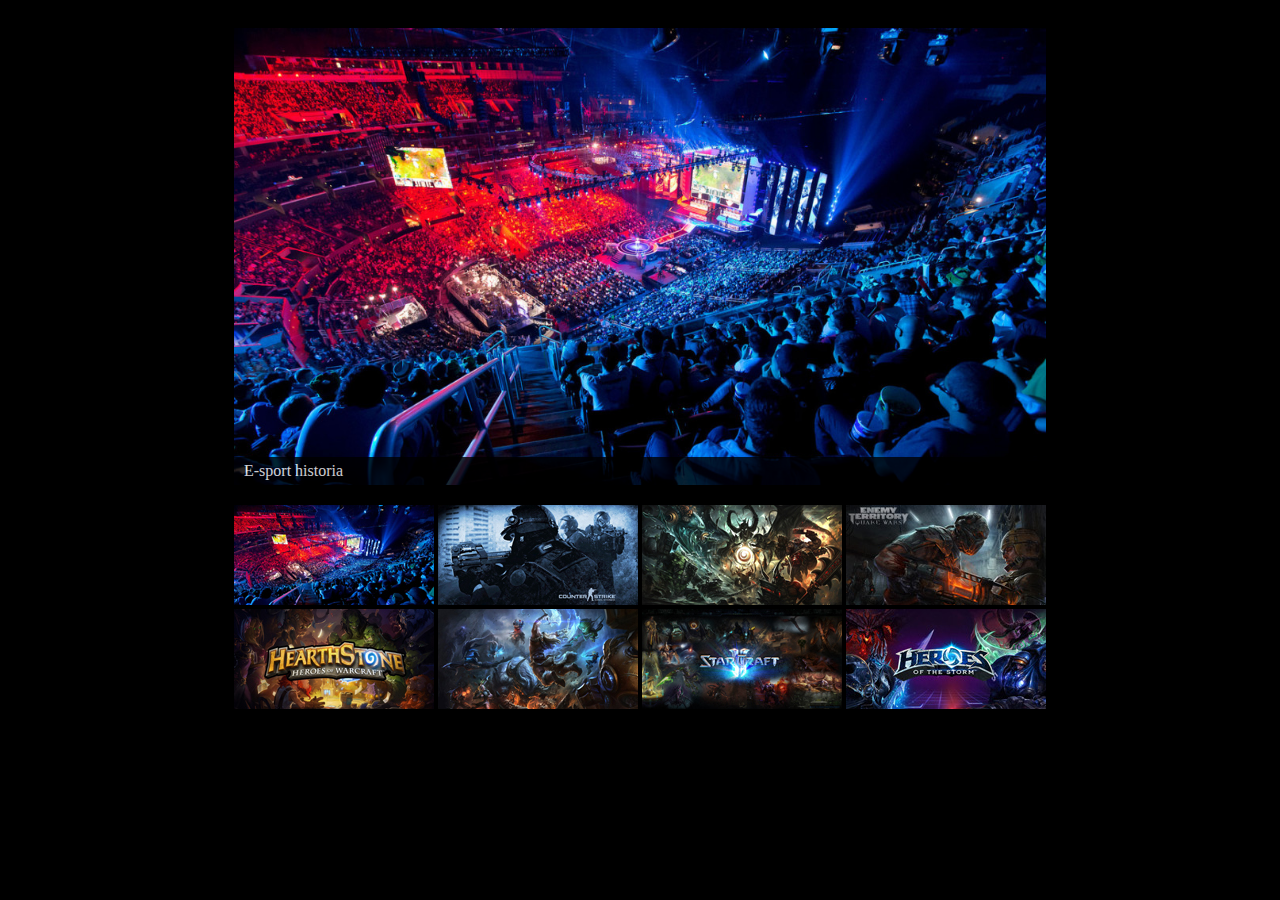
==== index.html @ 61b14e74 "Börjat på historia samt fixat bilder på subpages" ====
<!DOCTYPE html>
<html>
	<head>
	<meta charset="utf-8">
	<title> Förstasida </title>
	<link rel="stylesheet" href="nivo-slider.css" type="text/css" />
	<link rel="stylesheet" type="text/css" href="css.css">
	<script src="http://ajax.googleapis.com/ajax/libs/jquery/1.10.1/jquery.min.js" type="text/javascript"></script>
	<script src="jquery.nivo.slider.pack.js" type="text/javascript"></script>
	</head>
	<body class="firstpage">
	<div id="container">
	<div id="slider" class="nivoSlider">
		<a href="subpages/historia.html"> <img src="bilder/crowd_1.jpg" alt="" title="E-sport historia" /></a>
		<a href="subpages/cs.html"> <img src="bilder/cs_1.jpg" alt="" title="Counter-Strike" /></a>
		<a href="subpages/dota.html"> <img src="bilder/dota_1.jpg" alt="" title="Dota" /></a>
		<a href="subpages/quake.html"> <img src="bilder/quake_1.jpg" alt="" title="Quake" /></a>
		<a href="subpages/hs.html"> <img src="bilder/hs_1.jpg" alt="" title="Hearthstone" /></a>
		<a href="subpages/lol.html"> <img src="bilder/lol_1.jpg" alt=""	title="League of Legends" /></a>
		<a href="subpages/sc.html"> <img src="bilder/sc_1.jpg" alt="" title="StarCraft" /></a>
		<a href="subpages/dota.html"> <img src="bilder/hos_1.jpg" alt="" title="Heroes of the Storm" /></a>
	</div>
	<div class="rad1">
		<a class="atsidan" href="subpages/historia.html" title="E-sport historia"><img class="under" src="bilder/crowd_2.jpg" alt="" /></a>  
		<a class="atsidan" href="subpages/cs.html" title="Counter-Strike"><img class="under" src="bilder/cs_2.jpg" alt=""/></a> 
		<a class="atsidan" href="subpages/dota.html" title="Dota"><img class="under" src="bilder/dota_2.jpg" alt=""/></a>
		<a href="subpages/quake.html" title="Quake"><img class="under" src="bilder/quake_2.jpg" alt=""/></a>	
	</div>
	<div class="rad2">
		<a class="atsidan" href="subpages/hs.html" title="Hearthstone"><img class="under" src="bilder/hs_2.jpg" alt=""/></a>
		<a class="atsidan" href="subpages/lol.html" title="League of Legends"><img class="under" src="bilder/lol_2.jpg" alt=""/></a>
		<a class="atsidan" href="subpages/sc.html" title="StarCraft"><img class="under" src="bilder/sc_2.jpg" alt=""/></a>
		<a href="subpages/hos.html" title="Heroes of the Storm"><img class="under" src="bilder/hos_2.jpg" alt=""/></a>
	</div>
	</div>
	
	
	
	
	<script type="text/javascript">
	$(window).load(function() {
    $('#slider').nivoSlider({
	effect: 'sliceUpLeft',                 // Specify sets like: 'fold,fade,sliceDown'
    slices: 15,                     // For slice animations
    boxCols: 8,                     // For box animations
    boxRows: 4,                     // For box animations
    animSpeed: 500,                 // Slide transition speed
    pauseTime: 3000,                 // How long each slide will show
    startSlide: 0,                     // Set starting Slide (0 index)
    directionNav: false,             // Next & Prev navigation
    controlNav: false,                 // 1,2,3... navigation
    controlNavThumbs: false,         // Use thumbnails for Control Nav
    pauseOnHover: true,             // Stop animation while hovering
    manualAdvance: false,             // Force manual transitions
    prevText: 'Prev',                 // Prev directionNav text
    nextText: 'Next',                 // Next directionNav text
    randomStart: false,             // Start on a random slide
    beforeChange: function(){},     // Triggers before a slide transition
    afterChange: function(){},         // Triggers after a slide transition
    slideshowEnd: function(){},     // Triggers after all slides have been shown
    lastSlide: function(){},         // Triggers when last slide is shown
    afterLoad: function(){}         // Triggers when slider has loaded
 });
 });
</script>
	</body>
	
</html>
---- css.css ----
/***************************************************

Förstasidan

***************************************************/
	.firstpage {
		background-color: black;
		padding: 20px;
	}
	#container {
		max-width: 812px;
		margin: auto;
	}
	.atsidan {
	}
	.rad1 {
		padding-top: 20px;
	}
	.under:hover {
		width: 198px;		/*För att bevara storleken på bilden när bordern läggs till*/
		height: 98px;				
		border: 1px solid white;
	}
/***********************************************************

Spelsidor

***********************************************************/
.twitter {
		float: right;
	}
#text {
	width: 800px;
	margin: auto;
	border: 10px dotted red;
	padding: 0px 100px 10px;
	margin-top: 30px;
  background-color: rgba(0,0,0,0.7);
}
header{
	text-align: center;
	}
nav{
	float: left;
	padding-right: 20px;
}

/*********************************************************

Historia

*********************************************************/
table {
	border: 1px solid #47D8F5;  /* En pixel för mycket åt höger*/
	background: #fff;
	width: 55%;
	border-radius: 5px;
	border-spacing: 0;
	}
td {
	border-top: 1px solid #47D8F5;
	border-right: 1px solid #47D8F5;
}
th {
	background-color: #47D8F5;
}
th,td {
	padding: 10px 10px 2px;
	text-align: left;
	}
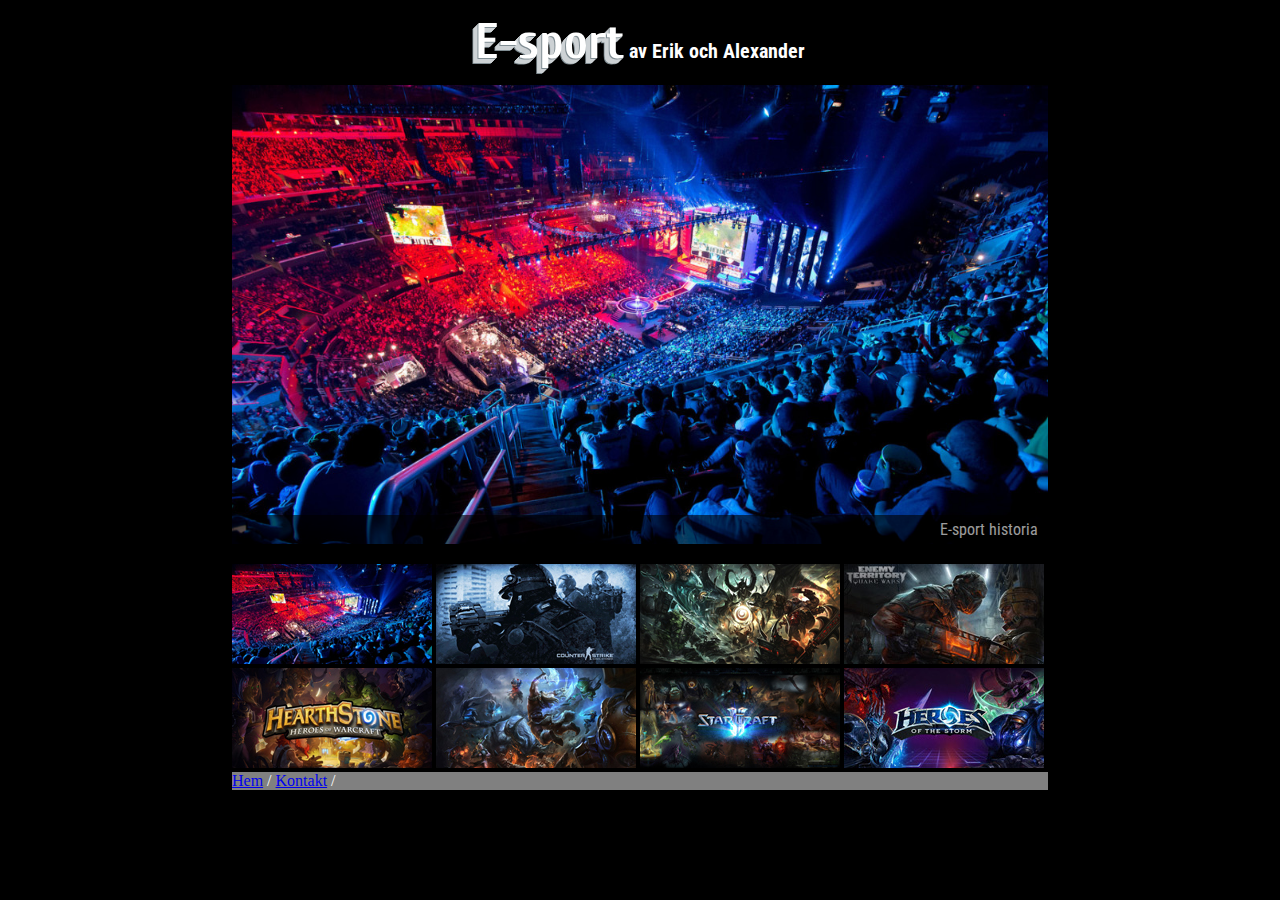
==== commit 38fd1bae: "Rubrik samt footer på första sidan och tabell" ====
--- a/index.html
+++ b/index.html
@@ -2,14 +2,17 @@
 <html>
 	<head>
 	<meta charset="utf-8">
-	<title> Förstasida </title>
+	<title> E-sport av Erik och Alexander </title>
 	<link rel="stylesheet" href="nivo-slider.css" type="text/css" />
 	<link rel="stylesheet" type="text/css" href="css.css">
 	<script src="http://ajax.googleapis.com/ajax/libs/jquery/1.10.1/jquery.min.js" type="text/javascript"></script>
 	<script src="jquery.nivo.slider.pack.js" type="text/javascript"></script>
+	<link href='http://fonts.googleapis.com/css?family=Cuprum' rel='stylesheet' type='text/css'>
+	<link href='http://fonts.googleapis.com/css?family=Roboto+Condensed' rel='stylesheet' type='text/css'>
 	</head>
 	<body class="firstpage">
 	<div id="container">
+	<h1><span>E-sport</span> av Erik och Alexander</h1>
 	<div id="slider" class="nivoSlider">
 		<a href="subpages/historia.html"> <img src="bilder/crowd_1.jpg" alt="" title="E-sport historia" /></a>
 		<a href="subpages/cs.html"> <img src="bilder/cs_1.jpg" alt="" title="Counter-Strike" /></a>
@@ -32,6 +35,7 @@
 		<a class="atsidan" href="subpages/sc.html" title="StarCraft"><img class="under" src="bilder/sc_2.jpg" alt=""/></a>
 		<a href="subpages/hos.html" title="Heroes of the Storm"><img class="under" src="bilder/hos_2.jpg" alt=""/></a>
 	</div>
+	<footer><a href="index.html">Hem</a> / <a href="http://www.gmail.com/">Kontakt</a> / <a href="http://www.gmail.com/"></footer>
 	</div>
 	
 	
@@ -44,7 +48,7 @@
     slices: 15,                     // For slice animations
     boxCols: 8,                     // For box animations
     boxRows: 4,                     // For box animations
-    animSpeed: 500,                 // Slide transition speed
+    animSpeed: 1000,                 // Slide transition speed
     pauseTime: 3000,                 // How long each slide will show
     startSlide: 0,                     // Set starting Slide (0 index)
     directionNav: false,             // Next & Prev navigation
@@ -63,6 +67,6 @@
  });
  });
 </script>
-	</body>
+</body>
 	
 </html>
--- a/css.css
+++ b/css.css
@@ -5,21 +5,53 @@
 ***************************************************/
 	.firstpage {
 		background-color: black;
-		padding: 20px;
+		color: white;
+	}
+	.firstpage h1 {
+		text-align: center;
+		font-size: 20px;
+		font-family: 'Roboto Condensed', sans-serif;
+		
+	}
+	.firstpage h1 span {
+		 
+		 font-family: 'Cuprum', sans-serif;
+		  font-weight: 900;
+		font-size: 50px;
+		color: white;
+		text-shadow:
+	-1px 1px #808d93,
+    -1px 1px #cdd2d5,
+    -1px 1px #cdd2d5,
+    -2px 2px #cdd2d5,
+    -2px 2px #cdd2d5,
+    -3px 3px #cdd2d5,
+    -3px 3px #cdd2d5,
+    -4px 4px #cdd2d5,
+    -4px 4px #cdd2d5,
+    -5px 5px #cdd2d5,
+    -5px 5px #cdd2d5,
+    -6px 6px #808d93;
+		
+	}
+	footer {
+		background-color: gray;
 	}
 	#container {
-		max-width: 812px;
+		max-width: 816px;
 		margin: auto;
-	}
-	.atsidan {
 	}
 	.rad1 {
 		padding-top: 20px;
 	}
 	.under:hover {
-		width: 198px;		/*För att bevara storleken på bilden när bordern läggs till*/
-		height: 98px;				
+		width: 198px;
+		height: 98px;
 		border: 1px solid white;
+	}
+	#slider {
+		font-family: 'Roboto Condensed', sans-serif;
+		text-align: right;
 	}
 /***********************************************************
 
@@ -27,42 +59,90 @@
 
 ***********************************************************/
 .twitter {
-		float: right;
-	}
+	float: right;
+}
 #text {
 	width: 800px;
 	margin: auto;
-	border: 10px dotted red;
-	padding: 0px 100px 10px;
+	border: 3px solid red;
+/*	padding: 0px 100px 10px;*/
 	margin-top: 30px;
-  background-color: rgba(0,0,0,0.7);
+	background-color: rgba(0,0,0,0.7);
+	
+}
+#text p{
+	color: white;
 }
 header{
+	color: white;
 	text-align: center;
-	}
-nav{
-	float: left;
-	padding-right: 20px;
 }
 
+nav {
+	text-decoration: none;
+	float: left;
+	background-color: white;
+	border: 3px solid red;
+	border-radius: 5%
+}
+.subpage a{
+	text-decoration: none;
+	color: black;
+}
+a: hover{
+	text-decoration: underline;
+}
+body.subpages {
+	background-color: black
+}
+ul{
+	padding: 5,5,5,5;
+	list-style-type: none;
+	padding: 0px 10px;
+}
+
+
+
+
+
+
+
+
+
+
+
+
+
+
+
+
+
+
+
+
+
+
 /*********************************************************
-
-Historia
-
-*********************************************************/
++
++Historia
++
++*********************************************************/
 table {
-	border: 1px solid #47D8F5;  /* En pixel för mycket åt höger*/
-	background: #fff;
+	border: 1px solid #403D38;  /* En pixel för mycket åt höger*/
+	background-image: url("subpagebilder//pengar3.png");
 	width: 55%;
 	border-radius: 5px;
 	border-spacing: 0;
+	font-family: 'Roboto Condensed', sans-serif;
 	}
 td {
-	border-top: 1px solid #47D8F5;
-	border-right: 1px solid #47D8F5;
+	/* border-top: 1px solid #403D38;  Inte säker på om jag vill ha med denna */
+	border-right: 1px solid #403D38;
 }
 th {
-	background-color: #47D8F5;
+	background-color: #403D38;
+	font-weight: 400;
+	color: white;
 }
 th,td {
 	padding: 10px 10px 2px;
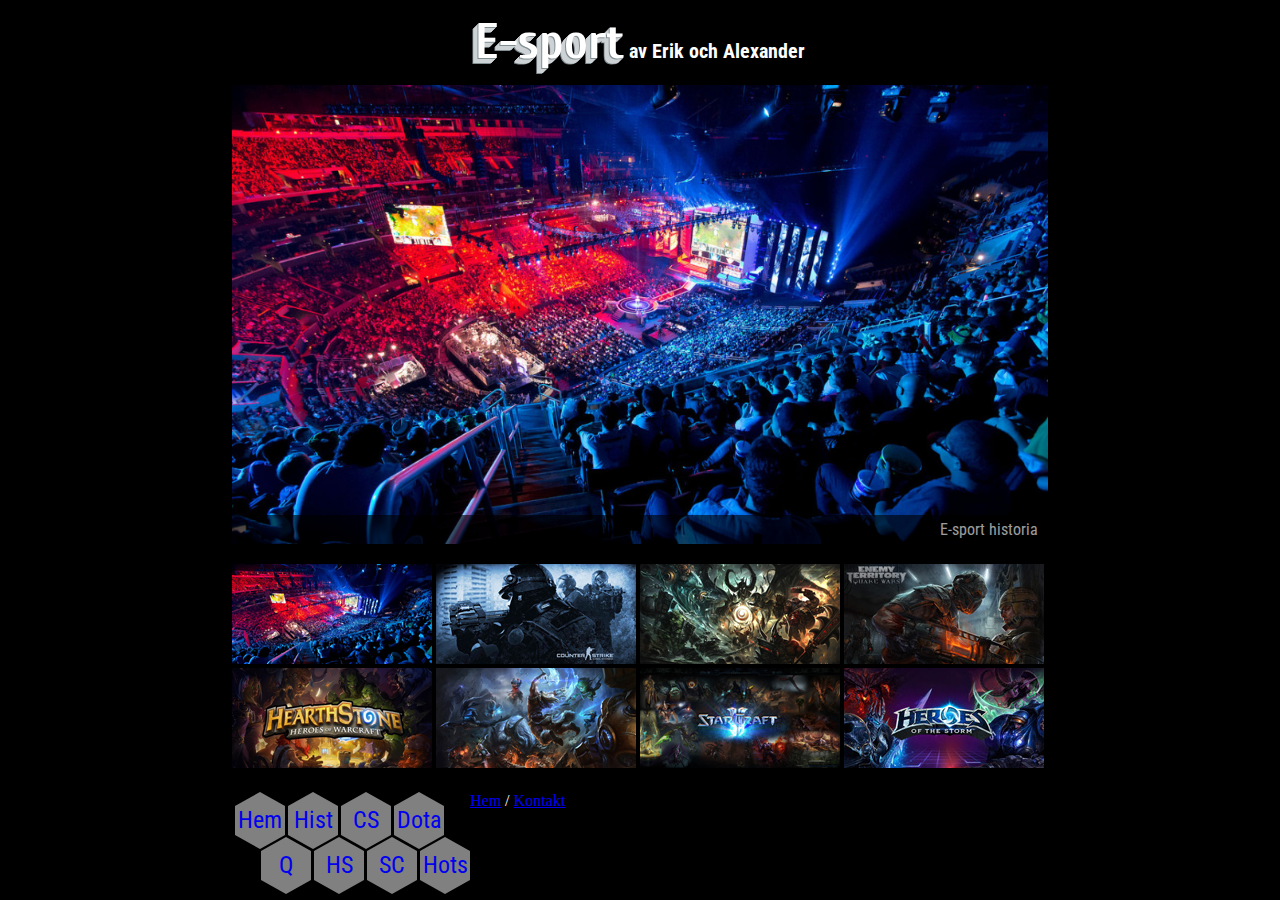
==== commit c3c9e75e: "Footer och spalt" ====
--- a/index.html
+++ b/index.html
@@ -4,7 +4,7 @@
 	<meta charset="utf-8">
 	<title> E-sport av Erik och Alexander </title>
 	<link rel="stylesheet" href="nivo-slider.css" type="text/css" />
-	<link rel="stylesheet" type="text/css" href="css.css">
+	<link rel="stylesheet" type="text/css" href="css/home-hist.css">
 	<script src="http://ajax.googleapis.com/ajax/libs/jquery/1.10.1/jquery.min.js" type="text/javascript"></script>
 	<script src="jquery.nivo.slider.pack.js" type="text/javascript"></script>
 	<link href='http://fonts.googleapis.com/css?family=Cuprum' rel='stylesheet' type='text/css'>
@@ -12,7 +12,9 @@
 	</head>
 	<body class="firstpage">
 	<div id="container">
+	<header>
 	<h1><span>E-sport</span> av Erik och Alexander</h1>
+	</header>
 	<div id="slider" class="nivoSlider">
 		<a href="subpages/historia.html"> <img src="bilder/crowd_1.jpg" alt="" title="E-sport historia" /></a>
 		<a href="subpages/cs.html"> <img src="bilder/cs_1.jpg" alt="" title="Counter-Strike" /></a>
@@ -24,19 +26,38 @@
 		<a href="subpages/dota.html"> <img src="bilder/hos_1.jpg" alt="" title="Heroes of the Storm" /></a>
 	</div>
 	<div class="rad1">
-		<a class="atsidan" href="subpages/historia.html" title="E-sport historia"><img class="under" src="bilder/crowd_2.jpg" alt="" /></a>  
-		<a class="atsidan" href="subpages/cs.html" title="Counter-Strike"><img class="under" src="bilder/cs_2.jpg" alt=""/></a> 
-		<a class="atsidan" href="subpages/dota.html" title="Dota"><img class="under" src="bilder/dota_2.jpg" alt=""/></a>
+		<a  href="subpages/historia.html" title="E-sport historia"><img class="under" src="bilder/crowd_2.jpg" alt="" /></a>  
+		<a  href="subpages/cs.html" title="Counter-Strike"><img class="under" src="bilder/cs_2.jpg" alt=""/></a> 
+		<a  href="subpages/dota.html" title="Dota"><img class="under" src="bilder/dota_2.jpg" alt=""/></a>
 		<a href="subpages/quake.html" title="Quake"><img class="under" src="bilder/quake_2.jpg" alt=""/></a>	
 	</div>
 	<div class="rad2">
-		<a class="atsidan" href="subpages/hs.html" title="Hearthstone"><img class="under" src="bilder/hs_2.jpg" alt=""/></a>
-		<a class="atsidan" href="subpages/lol.html" title="League of Legends"><img class="under" src="bilder/lol_2.jpg" alt=""/></a>
-		<a class="atsidan" href="subpages/sc.html" title="StarCraft"><img class="under" src="bilder/sc_2.jpg" alt=""/></a>
+		<a  href="subpages/hs.html" title="Hearthstone"><img class="under" src="bilder/hs_2.jpg" alt=""/></a>
+		<a  href="subpages/lol.html" title="League of Legends"><img class="under" src="bilder/lol_2.jpg" alt=""/></a>
+		<a  href="subpages/sc.html" title="StarCraft"><img class="under" src="bilder/sc_2.jpg" alt=""/></a>
 		<a href="subpages/hos.html" title="Heroes of the Storm"><img class="under" src="bilder/hos_2.jpg" alt=""/></a>
 	</div>
-	<footer><a href="index.html">Hem</a> / <a href="http://www.gmail.com/">Kontakt</a> / <a href="http://www.gmail.com/"></footer>
-	</div>
+	
+	
+	
+	
+	<footer><a href="index.html">Hem</a> / <a href="http://www.gmail.com/">Kontakt</a>
+    <div class="hexagoner">
+	<div class="hex-row">
+        <a href="index.html"><div class="hex"><div class="top"></div><div class="middle">Hem</div><div class="bottom"></div></div></a>
+        <a href="subpages/historia.html"><div class="hex"><div class="top"></div><div class="middle">Hist</div><div class="bottom"></div></div></a>
+        <a href="subpages/cs.html"><div class="hex"><div class="top"></div><div class="middle">CS</div><div class="bottom"></div></div></a>
+		<a href="subpages/dota.html"><div class="hex"><div class="top"></div><div class="middle">Dota</div><div class="bottom"></div></div></a>
+    </div>
+    <div class="hex-row even">
+        <a href="subpages/quake.html"><div class="hex"><div class="top"></div><div class="middle">Q</div><div class="bottom"></div></div></a>
+        <a href="subpages/hs.html"><div class="hex"><div class="top"></div><div class="middle">HS</div><div class="bottom"></div></div></a>
+		<a href="subpages/sc.html"><div class="hex"><div class="top"></div><div class="middle">SC</div><div class="bottom"></div></div></a>
+		<a href="subpages/hos.html"><div class="hex"><div class="top"></div><div class="middle">Hots</div><div class="bottom"></div></div></a>
+    </div>
+		</div>
+   </footer>
+   </div>
 	
 	
 	
--- a/css/home-hist.css
+++ b/css/home-hist.css
@@ -0,0 +1,159 @@
+
+/***************************************************
+
+Förstasidan
+
+***************************************************/
+	.firstpage {
+		background-color: black;
+		color: white;
+	}
+	.firstpage h1 {
+		text-align: center;
+		font-size: 20px;
+		font-family: 'Roboto Condensed', sans-serif;
+		
+	}
+	.firstpage h1 span {
+	font-family: 'Cuprum', sans-serif;
+	font-weight: 900;
+	font-size: 50px;
+	color: white;
+	text-shadow:
+	-1px 1px #808d93,
+    -1px 1px #cdd2d5,
+    -1px 1px #cdd2d5,
+    -2px 2px #cdd2d5,
+    -2px 2px #cdd2d5,
+    -3px 3px #cdd2d5,
+    -3px 3px #cdd2d5,
+    -4px 4px #cdd2d5,
+    -4px 4px #cdd2d5,
+    -5px 5px #cdd2d5,
+    -5px 5px #cdd2d5,
+    -6px 6px #808d93;
+		
+	}
+	footer {
+		padding-top: 20px;
+	}
+	.hexagoner {
+		float: left;
+	}
+	.hex {
+    float: left;
+    margin-left: 3px;
+    margin-bottom: -12px;
+	text-align: center;
+	font-size: 24px;
+	font-family: 'Roboto Condensed', sans-serif;
+	color: 5C0073;								/* byt färg? */
+	/*text-shadow: -1px 0 black, 0 1px black, 1px 0 black, 0 -1px black; /* Skugga eller inte? */
+	}
+	.hex .top {
+    width: 0;
+    border-bottom: 14px solid #808080;
+    border-left: 25px solid transparent;
+    border-right: 25px solid transparent;
+	}
+	.hex .middle {
+    width: 50px;
+	height: 29px;
+    background-color: #808080;
+	/*margin-bottom: 5px;		tuff effekt
+	margin-top: 5px; */
+	}
+	.hex .bottom {
+    width: 0;
+    border-top: 14px solid #808080;
+    border-left: 25px solid transparent;
+    border-right: 25px solid transparent;
+	}
+	.hex-row {
+    clear: left;
+	}
+	.hex-row.even {
+    margin-left: 26px;
+	}
+	#container {
+		max-width: 816px;
+		margin: auto;
+	}
+	.rad1 {
+		padding-top: 20px;
+	}
+	.under:hover {
+		width: 198px;
+		height: 98px;
+		border: 1px solid white;
+	}
+	#slider {
+		font-family: 'Roboto Condensed', sans-serif;
+		text-align: right;
+	}
+
+/*********************************************************
++
++Historia
++
++*********************************************************/
+.historia {
+	background: url(http://s.cdpn.io/3/dark_wall_@2X.png);
+	max-width: 816px;
+	margin: auto;
+	padding-top: 20px;
+}
+#histdiv {
+	background-color: rgba(0 , 0 , 0 , 0.5);
+	padding: 20px;
+	padding-bottom: 100px;
+	border: 4px solid black;
+}
+.historia  p, h1 , h3 {
+	color: white;
+}
+.ehistoria {
+  width: 60%;
+  float:left;
+}
+.tavlingar {
+  width: 40%;
+  float:left;
+}
+.grid:after {
+  content: "";
+  display: table;
+  clear: both;
+}
+*, *:after, *:before {
+  box-sizing: border-box;
+}
+*, *:after, *:before {
+  box-sizing: border-box;
+}
+.ehistoria {
+  padding-right: 20px;
+}
+
+table {
+	margin: auto;
+	border: 1px solid #403D38;  /* En pixel för mycket åt höger*/
+	background-image: url("subpagebilder//pengar3.png");
+	width: 776px;
+	border-radius: 5px;
+	border-spacing: 0;
+	font-family: 'Roboto Condensed', sans-serif;
+	}
+td {
+	/* border-top: 1px solid #403D38;  Inte säker på om jag vill ha med denna */
+	border-right: 1px solid #403D38;
+}
+th {
+	background-color: #403D38;
+	font-weight: 400;
+	color: white;
+}
+th,td {
+	padding: 10px 10px 2px;
+	text-align: left;
+	}
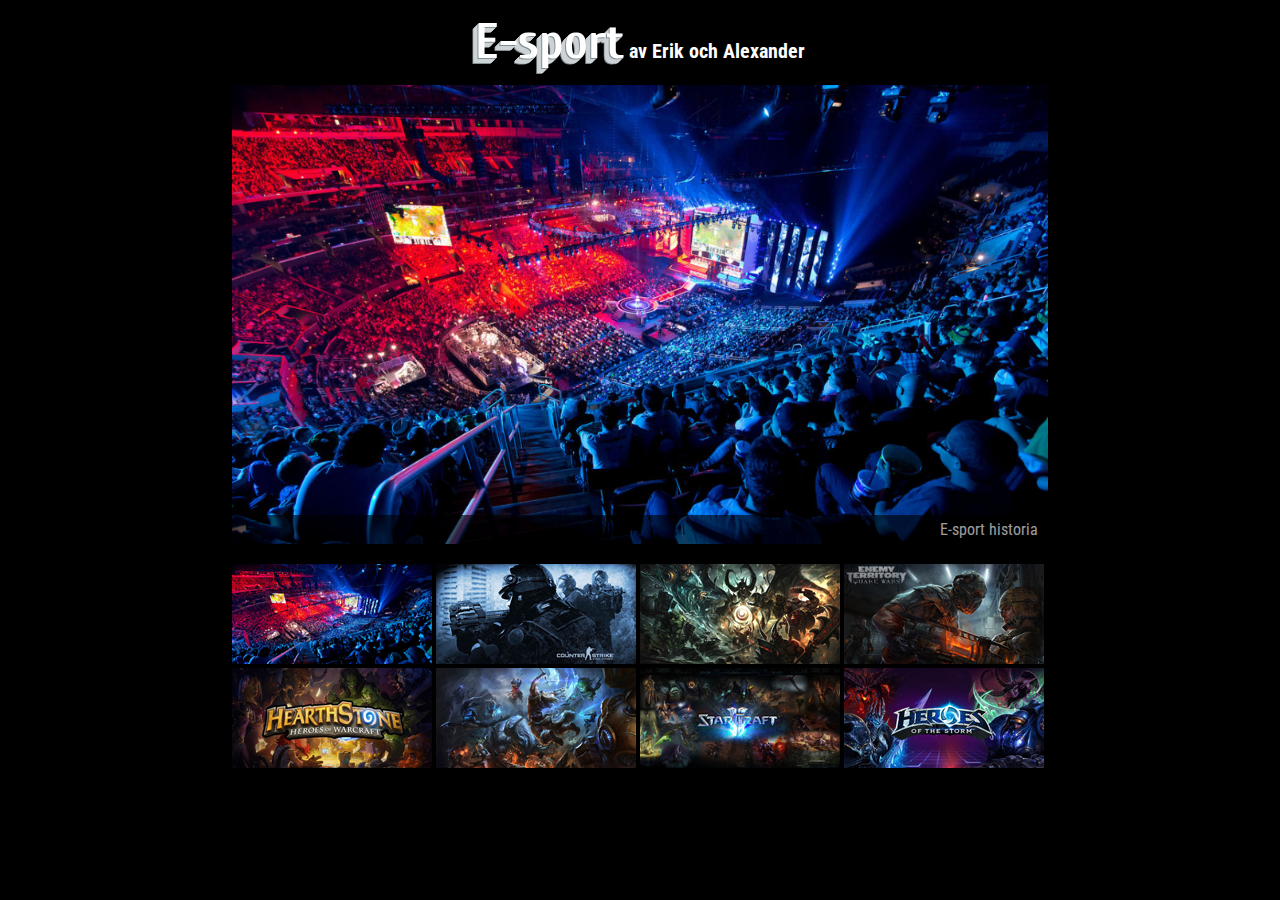
==== commit 6131374b: "Footer och navigering på historia" ====
--- a/index.html
+++ b/index.html
@@ -37,26 +37,6 @@
 		<a  href="subpages/sc.html" title="StarCraft"><img class="under" src="bilder/sc_2.jpg" alt=""/></a>
 		<a href="subpages/hos.html" title="Heroes of the Storm"><img class="under" src="bilder/hos_2.jpg" alt=""/></a>
 	</div>
-	
-	
-	
-	
-	<footer><a href="index.html">Hem</a> / <a href="http://www.gmail.com/">Kontakt</a>
-    <div class="hexagoner">
-	<div class="hex-row">
-        <a href="index.html"><div class="hex"><div class="top"></div><div class="middle">Hem</div><div class="bottom"></div></div></a>
-        <a href="subpages/historia.html"><div class="hex"><div class="top"></div><div class="middle">Hist</div><div class="bottom"></div></div></a>
-        <a href="subpages/cs.html"><div class="hex"><div class="top"></div><div class="middle">CS</div><div class="bottom"></div></div></a>
-		<a href="subpages/dota.html"><div class="hex"><div class="top"></div><div class="middle">Dota</div><div class="bottom"></div></div></a>
-    </div>
-    <div class="hex-row even">
-        <a href="subpages/quake.html"><div class="hex"><div class="top"></div><div class="middle">Q</div><div class="bottom"></div></div></a>
-        <a href="subpages/hs.html"><div class="hex"><div class="top"></div><div class="middle">HS</div><div class="bottom"></div></div></a>
-		<a href="subpages/sc.html"><div class="hex"><div class="top"></div><div class="middle">SC</div><div class="bottom"></div></div></a>
-		<a href="subpages/hos.html"><div class="hex"><div class="top"></div><div class="middle">Hots</div><div class="bottom"></div></div></a>
-    </div>
-		</div>
-   </footer>
    </div>
 	
 	
--- a/css/home-hist.css
+++ b/css/home-hist.css
@@ -34,126 +34,184 @@
     -6px 6px #808d93;
 		
 	}
-	footer {
+	
+
+	#container {
+		max-width: 816px;
+		margin: auto;
+	}
+	.rad1 {
 		padding-top: 20px;
 	}
-	.hexagoner {
+	.rad2 {
+		padding-bottom: 20px;
+	}
+	.under:hover {
+		width: 200px;
+		height: 100px;
+		border: 1px solid white;
+	}
+	#slider {
+		font-family: 'Roboto Condensed', sans-serif;
+		text-align: right;
+	}
+
+	
+/*********************************************************
++
++Historia
++
++*********************************************************/
+.historia {
+	background: url(..//subpagebilder//bakhist.png);
+	max-width: 816px;
+	margin: auto;
+	padding-top: 20px;
+	padding-bottom: 20px;
+	font-family: 'Roboto Condensed', sans-serif;
+	color: white;
+}
+#histdiv {
+	background-color: rgba(0 , 0 , 0 , 0.5);
+	padding: 20px;
+	padding-bottom: 40px;
+	border: 4px solid black;
+}
+.ehistoria {
+  width: 60%;
+  float:left;
+}
+.tavlingar {
+  width: 40%;
+  float:left;
+}
+
+*, *:after{
+  -webkit-box-sizing: border-box;
+  -moz-box-sizing: border-box;
+  box-sizing: border-box;
+}
+.ehistoria {
+  padding-right: 20px;
+}
+
+table {
+	margin: auto;
+	border: 1px solid #403D38;  /* En pixel för mycket åt höger*/
+	background-image: url("..//subpagebilder//trofe.jpg");
+	width: 769px;
+	border-radius: 5px;
+	border-spacing: 0;
+	font-family: 'Roboto Condensed', sans-serif;
+	margin-bottom: 20px;
+	
+	}
+td {
+	/* border-top: 1px solid #403D38;  Inte säker på om jag vill ha med denna */
+	border-right: 1px solid #403D38;
+	color: black;
+}
+th {
+	background-color: #403D38;
+	font-weight: 400;
+	color: white;
+}
+th,td {
+	padding: 10px 10px 2px;
+	text-align: left;
+	}
+
+.historia nav {
+	padding-left: 5px;
+	padding-bottom: 5px;
+	border-bottom: 1px solid white;
+	
+}
+.historia ul {
+  overflow: auto;
+  list-style-type: none;
+}
+.historia li {
+  height: 22px;
+  float: left;
+  margin-right: 0px;
+  border-right: 1px solid #aaa;
+  padding: 0 20px;
+}
+.historia li:last-child {
+  border-right: none;
+}
+.historia li a {
+  text-decoration: none;
+  color: white;
+  font: 20px Helvetica, Verdana, sans-serif;
+  text-transform: uppercase;
+ 
+  -webkit-transition: all 0.5s ease;
+  -moz-transition: all 0.5s ease;
+  transition: all 0.5s ease;
+}
+.historia li a:hover {
+  color: #666;
+}
+.hexagoner {
 		float: left;
-	}
-	.hex {
+		padding-right: 20px;
+	}
+.hex {
     float: left;
     margin-left: 3px;
     margin-bottom: -12px;
 	text-align: center;
 	font-size: 24px;
 	font-family: 'Roboto Condensed', sans-serif;
-	color: 5C0073;								/* byt färg? */
-	/*text-shadow: -1px 0 black, 0 1px black, 1px 0 black, 0 -1px black; /* Skugga eller inte? */
-	}
-	.hex .top {
+	color: #808080;								/* byt färg? */
+	text-shadow: -1px 0 black, 0 1px black, 1px 0 black, 0 -1px black; /* Skugga eller inte? */
+	
+	}
+.hex .top {
     width: 0;
     border-bottom: 14px solid #808080;
     border-left: 25px solid transparent;
     border-right: 25px solid transparent;
 	}
-	.hex .middle {
+.hex .middle {
     width: 50px;
 	height: 29px;
     background-color: #808080;
 	/*margin-bottom: 5px;		tuff effekt
 	margin-top: 5px; */
 	}
-	.hex .bottom {
+.hex .bottom {
     width: 0;
     border-top: 14px solid #808080;
     border-left: 25px solid transparent;
     border-right: 25px solid transparent;
 	}
-	.hex-row {
+.hex-row {
     clear: left;
 	}
-	.hex-row.even {
+.hex-row.even {
     margin-left: 26px;
 	}
-	#container {
-		max-width: 816px;
-		margin: auto;
-	}
-	.rad1 {
+footer {
+		border-top: 1px solid white;
 		padding-top: 20px;
 	}
-	.under:hover {
-		width: 198px;
-		height: 98px;
-		border: 1px solid white;
-	}
-	#slider {
-		font-family: 'Roboto Condensed', sans-serif;
-		text-align: right;
-	}
-
-/*********************************************************
-+
-+Historia
-+
-+*********************************************************/
-.historia {
-	background: url(http://s.cdpn.io/3/dark_wall_@2X.png);
-	max-width: 816px;
-	margin: auto;
-	padding-top: 20px;
-}
-#histdiv {
-	background-color: rgba(0 , 0 , 0 , 0.5);
-	padding: 20px;
-	padding-bottom: 100px;
-	border: 4px solid black;
-}
-.historia  p, h1 , h3 {
-	color: white;
-}
-.ehistoria {
-  width: 60%;
-  float:left;
-}
-.tavlingar {
-  width: 40%;
-  float:left;
-}
-.grid:after {
-  content: "";
-  display: table;
-  clear: both;
-}
-*, *:after, *:before {
-  box-sizing: border-box;
-}
-*, *:after, *:before {
-  box-sizing: border-box;
-}
-.ehistoria {
-  padding-right: 20px;
-}
-
-table {
-	margin: auto;
-	border: 1px solid #403D38;  /* En pixel för mycket åt höger*/
-	background-image: url("subpagebilder//pengar3.png");
-	width: 776px;
-	border-radius: 5px;
-	border-spacing: 0;
-	font-family: 'Roboto Condensed', sans-serif;
-	}
-td {
-	/* border-top: 1px solid #403D38;  Inte säker på om jag vill ha med denna */
-	border-right: 1px solid #403D38;
-}
-th {
-	background-color: #403D38;
-	font-weight: 400;
-	color: white;
-}
-th,td {
-	padding: 10px 10px 2px;
-	text-align: left;
-	}
+footer  p {
+		margin-top: 0;
+		font-size: 13px;
+		
+	}
+footer h4 {
+		margin-top: 0;
+		margin-bottom: 0;
+		font-size: 15px;		
+	}
+.om {
+		display: inline-block;
+	}
+.kontakt {
+		display: inline-block;
+		padding-left: 20px;
+	}
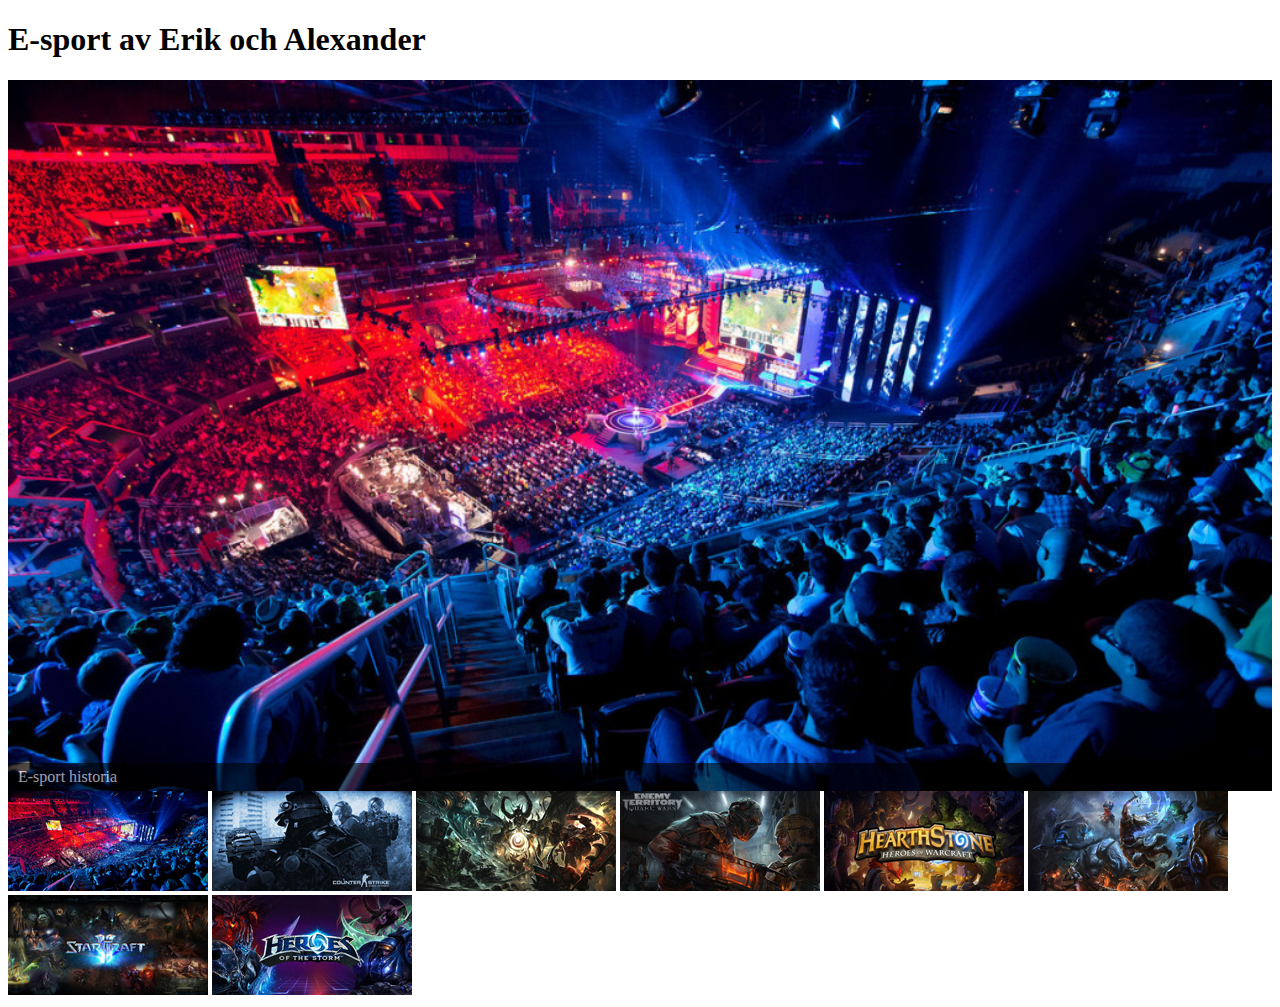
==== commit 34d5b207: "Städat upp i css kod, ändrat footer, fixat bilder på förstasidan" ====
--- a/index.html
+++ b/index.html
@@ -4,7 +4,7 @@
 	<meta charset="utf-8">
 	<title> E-sport av Erik och Alexander </title>
 	<link rel="stylesheet" href="nivo-slider.css" type="text/css" />
-	<link rel="stylesheet" type="text/css" href="css/home-hist.css">
+	<link rel="stylesheet" type="text/css" href="css/style.css">
 	<script src="http://ajax.googleapis.com/ajax/libs/jquery/1.10.1/jquery.min.js" type="text/javascript"></script>
 	<script src="jquery.nivo.slider.pack.js" type="text/javascript"></script>
 	<link href='http://fonts.googleapis.com/css?family=Cuprum' rel='stylesheet' type='text/css'>
@@ -25,13 +25,11 @@
 		<a href="subpages/sc.html"> <img src="bilder/sc_1.jpg" alt="" title="StarCraft" /></a>
 		<a href="subpages/dota.html"> <img src="bilder/hos_1.jpg" alt="" title="Heroes of the Storm" /></a>
 	</div>
-	<div class="rad1">
+	<div class="bilder">
 		<a  href="subpages/historia.html" title="E-sport historia"><img class="under" src="bilder/crowd_2.jpg" alt="" /></a>  
 		<a  href="subpages/cs.html" title="Counter-Strike"><img class="under" src="bilder/cs_2.jpg" alt=""/></a> 
 		<a  href="subpages/dota.html" title="Dota"><img class="under" src="bilder/dota_2.jpg" alt=""/></a>
 		<a href="subpages/quake.html" title="Quake"><img class="under" src="bilder/quake_2.jpg" alt=""/></a>	
-	</div>
-	<div class="rad2">
 		<a  href="subpages/hs.html" title="Hearthstone"><img class="under" src="bilder/hs_2.jpg" alt=""/></a>
 		<a  href="subpages/lol.html" title="League of Legends"><img class="under" src="bilder/lol_2.jpg" alt=""/></a>
 		<a  href="subpages/sc.html" title="StarCraft"><img class="under" src="bilder/sc_2.jpg" alt=""/></a>
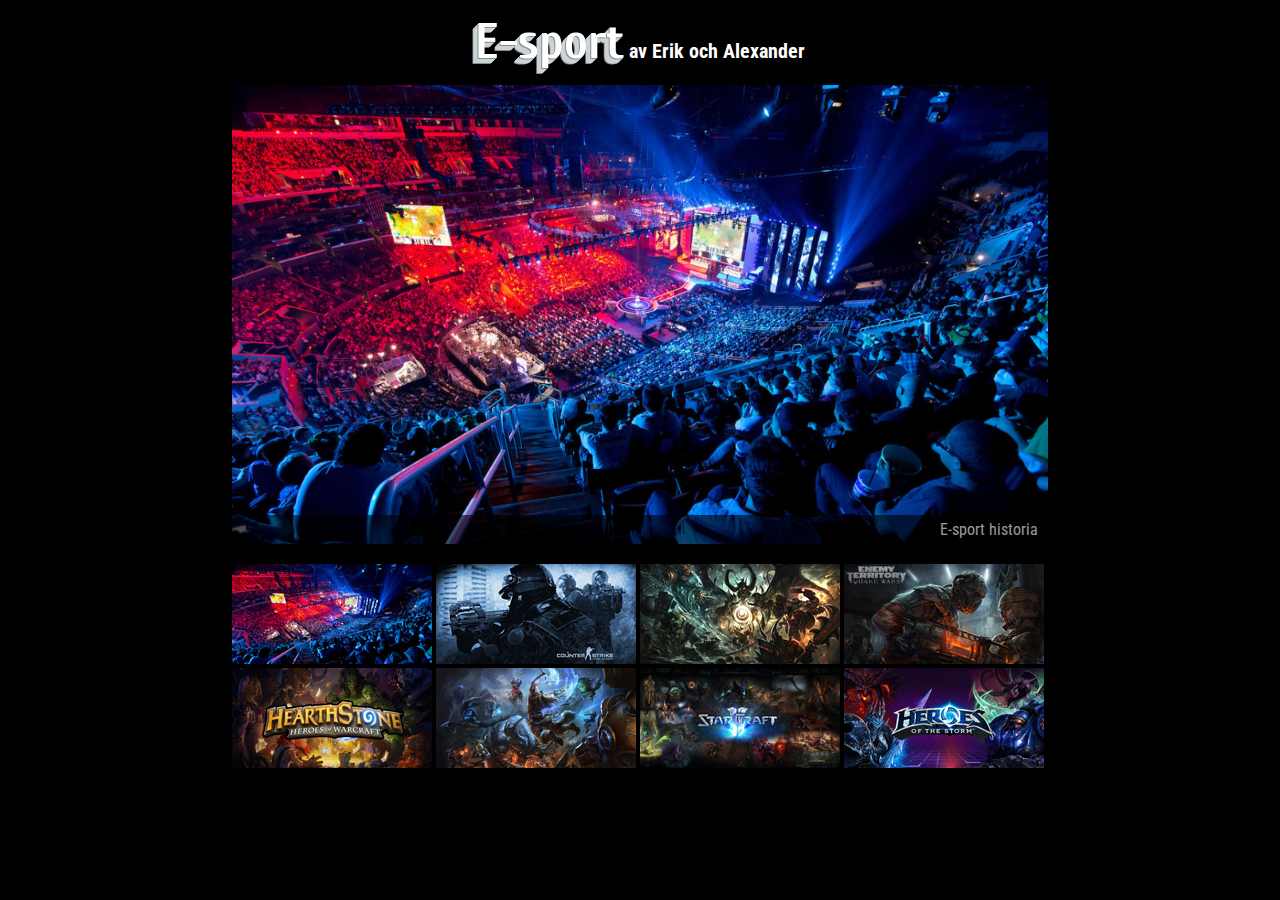
==== commit a3507d9f: "Småsaker" ====
--- a/index.html
+++ b/index.html
@@ -1,4 +1,5 @@
 <!DOCTYPE html>
+<html lang="en">
 <html>
 	<head>
 	<meta charset="utf-8">
@@ -26,14 +27,14 @@
 		<a href="subpages/dota.html"> <img src="bilder/hos_1.jpg" alt="" title="Heroes of the Storm" /></a>
 	</div>
 	<div class="bilder">
-		<a  href="subpages/historia.html" title="E-sport historia"><img class="under" src="bilder/crowd_2.jpg" alt="" /></a>  
-		<a  href="subpages/cs.html" title="Counter-Strike"><img class="under" src="bilder/cs_2.jpg" alt=""/></a> 
-		<a  href="subpages/dota.html" title="Dota"><img class="under" src="bilder/dota_2.jpg" alt=""/></a>
-		<a href="subpages/quake.html" title="Quake"><img class="under" src="bilder/quake_2.jpg" alt=""/></a>	
-		<a  href="subpages/hs.html" title="Hearthstone"><img class="under" src="bilder/hs_2.jpg" alt=""/></a>
-		<a  href="subpages/lol.html" title="League of Legends"><img class="under" src="bilder/lol_2.jpg" alt=""/></a>
-		<a  href="subpages/sc.html" title="StarCraft"><img class="under" src="bilder/sc_2.jpg" alt=""/></a>
-		<a href="subpages/hos.html" title="Heroes of the Storm"><img class="under" src="bilder/hos_2.jpg" alt=""/></a>
+		<a  href="subpages/historia.html" title="E-sport historia"><img class="under" src="bilder/crowd_2.jpg" alt="E-sport historia" /></a>  
+		<a  href="subpages/cs.html" title="Counter-Strike"><img class="under" src="bilder/cs_2.jpg" alt="Counter-Strike"/></a> 
+		<a  href="subpages/dota.html" title="Dota"><img class="under" src="bilder/dota_2.jpg" alt="Dota"/></a>
+		<a href="subpages/quake.html" title="Quake"><img class="under" src="bilder/quake_2.jpg" alt="Quake"/></a>	
+		<a  href="subpages/hs.html" title="Hearthstone"><img class="under" src="bilder/hs_2.jpg" alt="Hearthstone"/></a>
+		<a  href="subpages/lol.html" title="League of Legends"><img class="under" src="bilder/lol_2.jpg" alt="League of Legends"/></a>
+		<a  href="subpages/sc.html" title="StarCraft"><img class="under" src="bilder/sc_2.jpg" alt="StarCraft"/></a>
+		<a href="subpages/hos.html" title="Heroes of the Storm"><img class="under" src="bilder/hos_2.jpg" alt="Heroes of the Storm"/></a>
 	</div>
    </div>
 	
--- a/css/style.css
+++ b/css/style.css
@@ -0,0 +1,339 @@
+
+/***************************************************
+
+Förstasidan
+
+***************************************************/
+	.firstpage {
+		background-color: black;
+		color: white;
+	}
+	#container {
+		max-width: 816px;
+		margin: auto;
+	}
+	
+/*-----Header-----*/
+	.firstpage h1 {
+		text-align: center;
+		font-size: 20px;
+		font-family: 'Roboto Condensed', sans-serif;
+		
+	}
+	.firstpage h1 span {
+	font-family: 'Cuprum', sans-serif;
+	font-weight: 900;
+	font-size: 50px;
+	text-shadow:
+	-1px 1px #808d93,
+    -1px 1px #cdd2d5,
+    -1px 1px #cdd2d5,
+    -2px 2px #cdd2d5,
+    -2px 2px #cdd2d5,
+    -3px 3px #cdd2d5,
+    -3px 3px #cdd2d5,
+    -4px 4px #cdd2d5,
+    -4px 4px #cdd2d5,
+    -5px 5px #cdd2d5,
+    -5px 5px #cdd2d5,
+    -6px 6px #808d93;
+		
+	}
+	
+/*-----Bilder-----*/
+	.bilder {
+		padding-top: 20px;
+		padding-bottom: 20px
+		
+	}
+	.under:hover {
+		width: 198px;  /* Hindrar storleken från att förändras när man håller över bilderna då ramen läggs till*/
+		height: 98px;
+		border: 1px solid white;
+	}
+	
+/*-----Slider-----*/
+	#slider {
+		font-family: 'Roboto Condensed', sans-serif;
+		text-align: right;
+	}
+/*********************************************************
+
+Historia
+
+*********************************************************/
+.historia {
+	background: url(..//subpagebilder//bakhist.png);
+	padding-top: 20px;
+	padding-bottom: 20px;
+	font-family: 'Roboto Condensed', sans-serif;
+	color: white;
+}
+#histdiv {
+	background-color: rgba(0 , 0 , 0 , 0.5);
+	padding: 20px;
+	padding-bottom: 40px;
+	border: 4px solid black;
+	max-width: 816px;
+	margin: auto;
+}
+
+/*-----Navigering-----*/
+.historia nav {
+	padding-left: 5px;
+	padding-bottom: 5px;
+	border-bottom: 1px solid white;
+}
+.historia ul {
+  overflow: hidden;
+  list-style-type: none;
+}
+.historia li {
+  height: 22px;
+  float: left;
+  margin-right: 0px;
+  border-right: 1px solid #aaa;
+  padding: 0 20px;
+}
+.historia li:last-child {
+  border-right: none;
+}
+.historia li a {
+  text-decoration: none;
+  color: white;
+  font: 20px Helvetica, Verdana, sans-serif;
+  text-transform: uppercase;
+ 
+  
+}
+.historia li a:hover {
+  color: #666;
+  -webkit-transition: all 0.5s ease;
+  -moz-transition: all 0.5s ease;
+  transition: all 0.5s ease;
+}
+/*-----Text-----*/
+.ehistoria {
+  width: 60%;
+  float:left;
+}
+.tavlingar {
+  width: 40%;
+  float:left;
+}
+.ehistoria, .tävlingar:after{
+  -webkit-box-sizing: border-box;
+  -moz-box-sizing: border-box;
+  box-sizing: border-box;
+}
+.ehistoria {
+  padding-right: 20px;
+}
+
+/*-----Tabell-----*/
+table {
+	margin: auto;
+	border: 1px solid #403D38;
+	border-right: 0;
+	background-image: url("..//subpagebilder//trofe.jpg");
+	width: 816px;
+	border-radius: 5px;
+	border-spacing: 0;
+	font-family: 'Roboto Condensed', sans-serif;
+	margin-bottom: 20px;
+	height: auto;
+	max-width:100%;
+	
+	}
+td {
+	/* border-top: 1px solid #403D38;  Inte säker på om jag vill ha med denna */
+	border-right: 1px solid #403D38;
+	color: black;
+}
+th {
+	background-color: #403D38;
+	font-weight: 400;
+	color: white;
+}
+th,td {
+	padding: 10px 10px 2px;
+	text-align: left;
+	}
+/*-----Footer-----*/
+.hexagoner {
+	float: left;
+	padding-right: 20px;
+	}
+.hex {
+    float: left;
+    margin-left: 3px;
+    margin-bottom: -12px;
+	text-align: center;
+	font-size: 24px;
+	font-family: 'Roboto Condensed', sans-serif;
+	color: #808080;						/* byt färg? */
+	text-shadow: -1px 0 black, 0 1px black, 1px 0 black, 0 -1px black; /* alternativt text-shadow: 0 0 4px ;*/
+	}
+.top {
+    width: 0;
+    border-bottom: 14px solid #808080;
+    border-left: 25px solid transparent;
+    border-right: 25px solid transparent;
+	}
+.middle {
+    width: 50px;
+	height: 29px;
+    background-color: #808080;
+	
+	/*margin-bottom: 5px;		tuff effekt
+	margin-top: 5px; */
+	}
+.hex:hover {
+	color: white;
+	text-shadow: 4px 4px 4px #000000;
+	-webkit-transition: all 0.7s ease;
+	-moz-transition: all 0.7s ease;
+	transition: all 0.7s ease;
+	
+}
+.bottom {
+    width: 0;
+    border-top: 14px solid #808080;
+    border-left: 25px solid transparent;
+    border-right: 25px solid transparent;
+	}
+.hex-row {
+    clear: left;
+	}
+.hex-row.even {
+    margin-left: 26px;
+	}
+.historia footer {
+		border-top: 1px solid white;
+		padding-top: 20px;
+	}
+.historia footer  p {
+		margin-top: 0;
+		font-size: 13px;
+		
+	}
+.historia footer h4 {
+		margin-top: 0;
+		margin-bottom: 0;
+		font-size: 15px;		
+	}
+.om {
+		display: inline-block;
+	}
+.kontakt {
+		display: inline-block;
+		padding-left: 20px;
+	}
+/***********************************************************
+
+Subpages
+
+***********************************************************/
+body.subpage {
+	background-image:  url("../subpagebilder/spel-bak-g.jpg");
+	background-size: cover;
+}
+.twitter {
+		float: right;
+	}
+/*
+
+---TEXT---
+
+*/
+#text {
+	width: 70%;
+	margin: auto;
+	margin-top: 30px;
+	padding-bottom: 30px;
+	color: white;	
+}
+#text p{
+	padding-left: 5px;
+}
+
+.subpage header{
+	color: white;
+	text-align: center;
+	font-family: 'Monda';	
+}
+.subpage img{
+	width: 35%;
+	float: right;
+	border: 2px solid black;
+	border-radius: 2%;
+	margin-right: 10px
+	
+}
+
+/*
+
+---LISTOR---
+
+*/
+
+/*fancy copy-paste list*/
+.subpage ul li{
+	display:block;
+	height:28px;
+	padding-left:10px;
+	text-decoration:none;
+	color:#bfe1f1;
+	list-style-type: none;
+	}
+/*copy-paste stops here*/
+.subpage ul{
+	background-color:#333; 
+	border-left:5px solid #222; 
+	border-right:10px solid #222; 
+}
+.subpage ul li:first-of-type{
+	padding-top: 5px;
+}
+
+.subpage ul{
+	list-style-type: none;
+	padding: 0px 10px;
+}
+
+.subpage a{
+	text-decoration: none;
+	color: white;
+}
+.subpage ul{
+	list-style:none;
+}
+.subpage nav {
+	float: left;
+	margin: 73px 0;
+}
+/*
+
+---FOOTER---
+
+*/
+.subpage footer {
+		border-top: 1px solid white;
+		padding-top: 20px;
+		text-align: right;
+		padding-right: 10px;
+	}
+.subpage footer  p {
+		margin-top: 0;
+		font-size: 13px;
+		
+	}
+.subpage footer h4 {
+		margin-top: 0;
+		margin-bottom: 0;
+		font-size: 15px;		
+	}
+.subpage footer{
+	color: white;
+}
+
